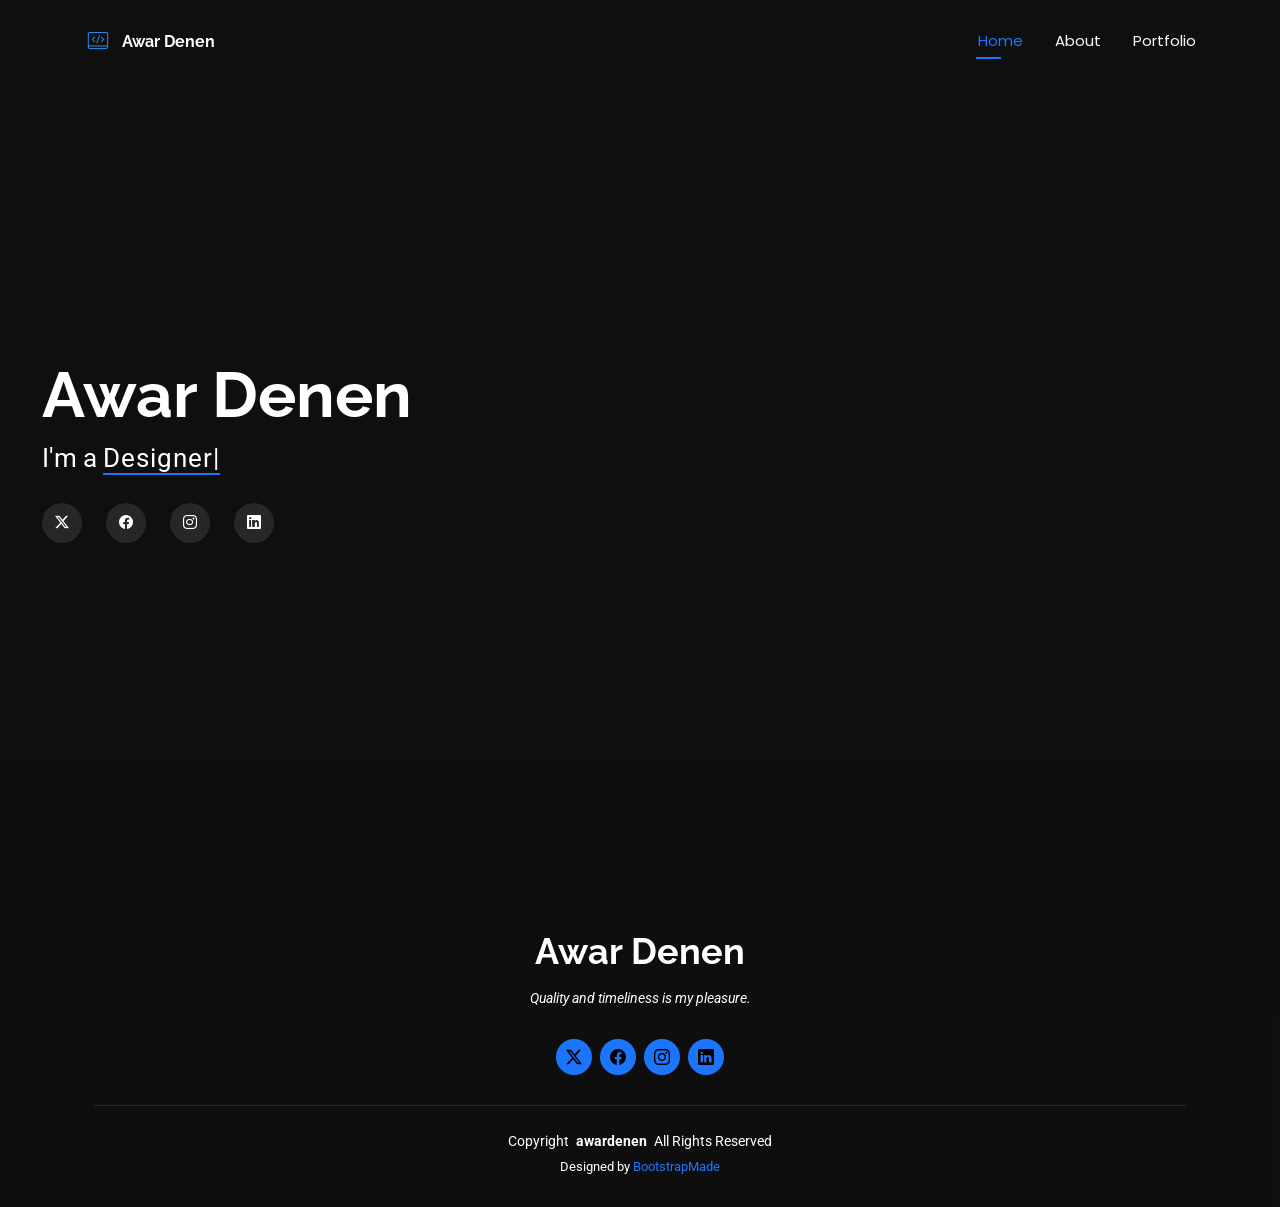
==== index.html @ 61e9f653 "first commit" ====
<!DOCTYPE html>
<html lang="en">

<head>
  <meta charset="utf-8">
  <meta content="width=device-width, initial-scale=1.0" name="viewport">
  <title>Awar Denen Portfolio</title>
  <meta name="description" content="">
  <meta name="keywords" content="">

  <!-- Favicons -->
  <link href="assets/img/favicon.png" rel="icon">
  <link href="assets/img/apple-touch-icon.png" rel="apple-touch-icon">

  <!-- Fonts -->
  <link href="https://fonts.googleapis.com" rel="preconnect">
  <link href="https://fonts.gstatic.com" rel="preconnect" crossorigin>
  <link
    href="https://fonts.googleapis.com/css2?family=Roboto:ital,wght@0,100;0,300;0,400;0,500;0,700;0,900;1,100;1,300;1,400;1,500;1,700;1,900&family=Poppins:ital,wght@0,100;0,200;0,300;0,400;0,500;0,600;0,700;0,800;0,900;1,100;1,200;1,300;1,400;1,500;1,600;1,700;1,800;1,900&family=Raleway:ital,wght@0,100;0,200;0,300;0,400;0,500;0,600;0,700;0,800;0,900;1,100;1,200;1,300;1,400;1,500;1,600;1,700;1,800;1,900&display=swap"
    rel="stylesheet">

  <!-- Vendor CSS Files -->
  <link href="assets/vendor/bootstrap/css/bootstrap.min.css" rel="stylesheet">
  <link href="assets/vendor/bootstrap-icons/bootstrap-icons.css" rel="stylesheet">
  <link href="assets/vendor/aos/aos.css" rel="stylesheet">
  <link href="assets/vendor/swiper/swiper-bundle.min.css" rel="stylesheet">
  <link href="assets/vendor/glightbox/css/glightbox.min.css" rel="stylesheet">

  <!-- Main CSS File -->
  <link href="assets/css/main.css" rel="stylesheet">

  <!-- =======================================================
  * Template Name: Personal
  * Template URL: https://bootstrapmade.com/personal-free-resume-bootstrap-template/
  * Updated: Mar 05 2025 with Bootstrap v5.3.3
  * Author: BootstrapMade.com
  * License: https://bootstrapmade.com/license/
  ======================================================== -->
</head>

<body class="index-page">

  <header id="header" class="header d-flex align-items-center fixed-top">
    <div class="container-fluid container-xl position-relative d-flex align-items-center justify-content-between">

      <a href="index.html" class="logo d-flex align-items-center">
        <!-- Uncomment the line below if you also wish to use an image logo -->
        <img src="assets/img/awardenen-logo.png" alt="logo" />
        <h4 class="sitename">Awar Denen</h4>
      </a>

      <nav id="navmenu" class="navmenu">
        <ul>
          <li><a href="index.html" class="active">Home</a></li>
          <li><a href="about.html">About</a></li>
          <!-- <li><a href="resume.html">Resume</a></li> -->
          <!-- <li><a href="services.html">Services</a></li> -->
          <li><a href="portfolio.html">Portfolio</a></li>
          <!-- <li><a href="contact.html">Contact</a></li> -->
        </ul>
        <i class="mobile-nav-toggle d-xl-none bi bi-list"></i>
      </nav>

    </div>
  </header>

  <main class="main">

    <!-- Hero Section -->
    <section id="hero" class="hero section dark-background">

      <!-- <img src="assets/img/hero-bg.jpg" alt="" data-aos="fade-in"> -->

      <div class="container" data-aos="zoom-out" data-aos-delay="100">
        <h2>Awar Denen</h2>
        <p>I'm a <span class="typed" data-typed-items="Designer, Developer, Freelancer, Tutor"></span><span
            class="typed-cursor typed-cursor--blink"></span></p>
        <div class="social-links">
          <a href="https://x.com/AbrahamAwa96034?t=xG2vSchk16crmJtbcxGGFQ&s=09"><i class="bi bi-twitter-x"></i></a>
          <a href="https://www.facebook.com/share/1EWkdoio83/"><i class="bi bi-facebook"></i></a>
          <a href="https://www.instagram.com/denenawar?igsh=MWVnOGp2bGZwdjRpNQ=="><i class="bi bi-instagram"></i></a>
          <a href="https://www.linkedin.com/in/awar-abraham"><i class="bi bi-linkedin"></i></a>
        </div>
      </div>

      <!-- <iframe width="420" height="315" src="https://www.youtube.com/watch?v=bR0cEOTpYSk">
      </iframe> -->

      <iframe width="500" height="400" class="video" src="https://www.youtube.com/embed/tgbNymZ7vqY">
      </iframe>
    </section><!-- /Hero Section -->

  </main>

  <footer id="footer" class="footer dark-background">
    <div class="container">
      <h3 class="sitename">Awar Denen</h3>
      <p>Quality and timeliness is my pleasure.</p>
      <div class="social-links d-flex justify-content-center">
        <a href="https://x.com/AbrahamAwa96034?t=xG2vSchk16crmJtbcxGGFQ&s=09"><i class="bi bi-twitter-x"></i></a>
        <a href="https://www.facebook.com/share/1EWkdoio83/"><i class="bi bi-facebook"></i></a>
        <a href="https://www.instagram.com/denenawar?igsh=MWVnOGp2bGZwdjRpNQ=="><i class="bi bi-instagram"></i></a>
        <a href="https://www.linkedin.com/in/awar-abraham"><i class="bi bi-linkedin"></i></a>
      </div>
      <div class="container">
        <div class="copyright">
          <span>Copyright</span> <strong class="px-1 sitename">awardenen</strong> <span>All Rights Reserved</span>
        </div>
        <div class="credits">
          <!-- All the links in the footer should remain intact. -->
          <!-- You can delete the links only if you've purchased the pro version. -->
          <!-- Licensing information: https://bootstrapmade.com/license/ -->
          <!-- Purchase the pro version with working PHP/AJAX contact form: [buy-url] -->
          Designed by <a href="https://bootstrapmade.com/">BootstrapMade</a>
        </div>
      </div>
    </div>
  </footer>

  <!-- Scroll Top -->
  <a href="#" id="scroll-top" class="scroll-top d-flex align-items-center justify-content-center"><i
      class="bi bi-arrow-up-short"></i></a>

  <!-- Preloader -->
  <div id="preloader"></div>

  <!-- Vendor JS Files -->
  <script src="assets/vendor/bootstrap/js/bootstrap.bundle.min.js"></script>
  <script src="assets/vendor/php-email-form/validate.js"></script>
  <script src="assets/vendor/aos/aos.js"></script>
  <script src="assets/vendor/typed.js/typed.umd.js"></script>
  <script src="assets/vendor/purecounter/purecounter_vanilla.js"></script>
  <script src="assets/vendor/waypoints/noframework.waypoints.js"></script>
  <script src="assets/vendor/swiper/swiper-bundle.min.js"></script>
  <script src="assets/vendor/glightbox/js/glightbox.min.js"></script>
  <script src="assets/vendor/imagesloaded/imagesloaded.pkgd.min.js"></script>
  <script src="assets/vendor/isotope-layout/isotope.pkgd.min.js"></script>

  <!-- Main JS File -->
  <script src="assets/js/main.js"></script>

</body>

</html>
---- assets/css/main.css ----
/**
* Template Name: Personal
* Template URL: https://bootstrapmade.com/personal-free-resume-bootstrap-template/
* Updated: Mar 05 2025 with Bootstrap v5.3.3
* Author: BootstrapMade.com
* License: https://bootstrapmade.com/license/
*/

/*--------------------------------------------------------------
# Font & Color Variables
# Help: https://bootstrapmade.com/color-system/
--------------------------------------------------------------*/
/* Fonts */
:root {
  --default-font: "Roboto", system-ui, -apple-system, "Segoe UI", Roboto, "Helvetica Neue", Arial, "Noto Sans", "Liberation Sans", sans-serif, "Apple Color Emoji", "Segoe UI Emoji", "Segoe UI Symbol", "Noto Color Emoji";
  --heading-font: "Raleway", sans-serif;
  --nav-font: "Poppins", sans-serif;
}

/* Global Colors - The following color variables are used throughout the website. Updating them here will change the color scheme of the entire website */
:root {
  --background-color: #000000;
  /* Background color for the entire website, including individual sections */
  --default-color: #fafafa;
  /* Default color used for the majority of the text content across the entire website */
  --heading-color: #ffffff;
  /* Color for headings, subheadings and title throughout the website */
  --accent-color: #1c76fd;
  /* #18d26e;*/
  /* Accent color that represents your brand on the website. It's used for buttons, links, and other elements that need to stand out */
  --surface-color: #1a1a1a;
  /* The surface color is used as a background of boxed elements within sections, such as cards, icon boxes, or other elements that require a visual separation from the global background. */
  --contrast-color: #000000;
  /* Contrast color for text, ensuring readability against backgrounds of accent, heading, or default colors. */
}

/* Nav Menu Colors - The following color variables are used specifically for the navigation menu. They are separate from the global colors to allow for more customization options */
:root {
  --nav-color: #fafafa;
  /* The default color of the main navmenu links */
  --nav-hover-color: #1c76fd;
  /* #18d26e;*/
  /* Applied to main navmenu links when they are hovered over or active */
  --nav-mobile-background-color: #1a1a1a;
  /* Used as the background color for mobile navigation menu */
  --nav-dropdown-background-color: #1a1a1a;
  /* Used as the background color for dropdown items that appear when hovering over primary navigation items */
  --nav-dropdown-color: #fafafa;
  /* Used for navigation links of the dropdown items in the navigation menu. */
  --nav-dropdown-hover-color: #1c76fd;
  /* #18d26e;*/
  /* Similar to --nav-hover-color, this color is applied to dropdown navigation links when they are hovered over. */
}

/* Color Presets - These classes override global colors when applied to any section or element, providing reuse of the sam color scheme. */

.light-background {
  --background-color: #1a1a1a;
  --surface-color: #343434;
}

.dark-background {
  --background-color: rgba(15, 15, 15, 0.975);
  --default-color: #ffffff;
  --heading-color: #ffffff;
  --surface-color: #292929f9;
  --contrast-color: #000000;
}

/* Smooth scroll */
:root {
  scroll-behavior: smooth;
}

/*--------------------------------------------------------------
# General Styling & Shared Classes
--------------------------------------------------------------*/
body {
  color: var(--default-color);
  background-color: var(--background-color);
  font-family: var(--default-font);
}

a {
  color: var(--accent-color);
  text-decoration: none;
  transition: 0.3s;
}

a:hover {
  color: color-mix(in srgb, var(--accent-color), transparent 25%);
  text-decoration: none;
}

h1,
h2,
h3,
h4,
h5,
h6 {
  color: var(--heading-color);
  font-family: var(--heading-font);
}

/* PHP Email Form Messages
------------------------------*/
.php-email-form .error-message {
  display: none;
  background: #df1529;
  color: #ffffff;
  text-align: left;
  padding: 15px;
  margin-bottom: 24px;
  font-weight: 600;
}

.php-email-form .sent-message {
  display: none;
  color: #ffffff;
  background: #059652;
  text-align: center;
  padding: 15px;
  margin-bottom: 24px;
  font-weight: 600;
}

.php-email-form .loading {
  display: none;
  background: var(--surface-color);
  text-align: center;
  padding: 15px;
  margin-bottom: 24px;
}

.php-email-form .loading:before {
  content: "";
  display: inline-block;
  border-radius: 50%;
  width: 24px;
  height: 24px;
  margin: 0 10px -6px 0;
  border: 3px solid var(--accent-color);
  border-top-color: var(--surface-color);
  animation: php-email-form-loading 1s linear infinite;
}

@keyframes php-email-form-loading {
  0% {
    transform: rotate(0deg);
  }

  100% {
    transform: rotate(360deg);
  }
}

/*--------------------------------------------------------------
# Global Header
--------------------------------------------------------------*/
.header {
  --background-color: rgba(0, 0, 0, 0);
  color: var(--default-color);
  background-color: var(--background-color);
  padding: 15px 0;
  transition: all 0.5s;
  z-index: 997;
}

.header .logo {
  line-height: 1;
}

.header .logo img {
  max-height: 32px;
  margin-right: 8px;
}

.header .logo h4 {
  font-size: 16px;
  margin: 0;
  font-weight: 700;
  color: var(--heading-color);
}

.scrolled .header {
  box-shadow: 0px 0 18px rgba(0, 0, 0, 0.1);
}

/* Global Header on Scroll
------------------------------*/
.scrolled .header {
  --background-color: rgba(0, 0, 0, 0.8);
}

/*--------------------------------------------------------------
# Navigation Menu
--------------------------------------------------------------*/
/* Desktop Navigation */
@media (min-width: 1200px) {
  .navmenu {
    padding: 0;
  }

  .navmenu ul {
    margin: 0;
    padding: 0;
    display: flex;
    list-style: none;
    align-items: center;
  }

  .navmenu li {
    position: relative;
  }

  .navmenu>ul>li {
    white-space: nowrap;
    padding: 15px 14px;
  }

  .navmenu>ul>li:last-child {
    padding-right: 0;
  }

  .navmenu a,
  .navmenu a:focus {
    color: var(--nav-color);
    font-size: 15px;
    padding: 0 2px;
    font-family: var(--nav-font);
    font-weight: 400;
    display: flex;
    align-items: center;
    justify-content: space-between;
    white-space: nowrap;
    transition: 0.3s;
    position: relative;
  }

  .navmenu a i,
  .navmenu a:focus i {
    font-size: 12px;
    line-height: 0;
    margin-left: 5px;
    transition: 0.3s;
  }

  .navmenu>ul>li>a:before {
    content: "";
    position: absolute;
    height: 2px;
    bottom: -6px;
    left: 0;
    background-color: var(--nav-hover-color);
    visibility: hidden;
    width: 0px;
    transition: all 0.3s ease-in-out 0s;
  }

  .navmenu a:hover:before,
  .navmenu li:hover>a:before,
  .navmenu .active:before {
    visibility: visible;
    width: 25px;
  }

  .navmenu li:hover>a,
  .navmenu .active,
  .navmenu .active:focus {
    color: var(--nav-hover-color);
  }

  .navmenu .dropdown ul {
    margin: 0;
    padding: 10px 0;
    background: var(--nav-dropdown-background-color);
    display: block;
    position: absolute;
    visibility: hidden;
    left: 14px;
    top: 130%;
    opacity: 0;
    transition: 0.3s;
    border-radius: 4px;
    z-index: 99;
    box-shadow: 0px 0px 30px rgba(0, 0, 0, 0.1);
  }

  .navmenu .dropdown ul li {
    min-width: 200px;
  }

  .navmenu .dropdown ul a {
    padding: 10px 20px;
    font-size: 15px;
    text-transform: none;
    color: var(--nav-dropdown-color);
  }

  .navmenu .dropdown ul a i {
    font-size: 12px;
  }

  .navmenu .dropdown ul a:hover,
  .navmenu .dropdown ul .active:hover,
  .navmenu .dropdown ul li:hover>a {
    color: var(--nav-dropdown-hover-color);
  }

  .navmenu .dropdown:hover>ul {
    opacity: 1;
    top: 100%;
    visibility: visible;
  }

  .navmenu .dropdown .dropdown ul {
    top: 0;
    left: -90%;
    visibility: hidden;
  }

  .navmenu .dropdown .dropdown:hover>ul {
    opacity: 1;
    top: 0;
    left: -100%;
    visibility: visible;
  }
}

/* Mobile Navigation */
@media (max-width: 1199px) {
  .mobile-nav-toggle {
    color: var(--nav-color);
    font-size: 28px;
    line-height: 0;
    margin-right: 10px;
    cursor: pointer;
    transition: color 0.3s;
  }

  .navmenu {
    padding: 0;
    z-index: 9997;
  }

  .navmenu ul {
    display: none;
    list-style: none;
    position: absolute;
    inset: 60px 20px 20px 20px;
    padding: 10px 0;
    margin: 0;
    border-radius: 6px;
    background-color: var(--nav-mobile-background-color);
    border: 1px solid color-mix(in srgb, var(--default-color), transparent 90%);
    box-shadow: none;
    overflow-y: auto;
    transition: 0.3s;
    z-index: 9998;
  }

  .navmenu a,
  .navmenu a:focus {
    color: var(--nav-dropdown-color);
    padding: 10px 20px;
    font-family: var(--nav-font);
    font-size: 17px;
    font-weight: 500;
    display: flex;
    align-items: center;
    justify-content: space-between;
    white-space: nowrap;
    transition: 0.3s;
  }

  .navmenu a i,
  .navmenu a:focus i {
    font-size: 12px;
    line-height: 0;
    margin-left: 5px;
    width: 30px;
    height: 30px;
    display: flex;
    align-items: center;
    justify-content: center;
    border-radius: 50%;
    transition: 0.3s;
    background-color: color-mix(in srgb, var(--accent-color), transparent 90%);
  }

  .navmenu a i:hover,
  .navmenu a:focus i:hover {
    background-color: var(--accent-color);
    color: var(--contrast-color);
  }

  .navmenu a:hover,
  .navmenu .active,
  .navmenu .active:focus {
    color: var(--nav-dropdown-hover-color);
  }

  .navmenu .active i,
  .navmenu .active:focus i {
    background-color: var(--accent-color);
    color: var(--contrast-color);
    transform: rotate(180deg);
  }

  .navmenu .dropdown ul {
    position: static;
    display: none;
    z-index: 99;
    padding: 10px 0;
    margin: 10px 20px;
    background-color: var(--nav-dropdown-background-color);
    transition: all 0.5s ease-in-out;
  }

  .navmenu .dropdown ul ul {
    background-color: rgba(33, 37, 41, 0.1);
  }

  .navmenu .dropdown>.dropdown-active {
    display: block;
    background-color: rgba(33, 37, 41, 0.03);
  }

  .mobile-nav-active {
    overflow: hidden;
  }

  .mobile-nav-active .mobile-nav-toggle {
    color: #fff;
    position: absolute;
    font-size: 32px;
    top: 15px;
    right: 15px;
    margin-right: 0;
    z-index: 9999;
  }

  .mobile-nav-active .navmenu {
    position: fixed;
    overflow: hidden;
    inset: 0;
    background: rgba(33, 37, 41, 0.8);
    transition: 0.3s;
  }

  .mobile-nav-active .navmenu>ul {
    display: block;
  }
}

/*--------------------------------------------------------------
# Global Footer
--------------------------------------------------------------*/
.footer {
  color: var(--default-color);
  background-color: var(--background-color);
  font-size: 14px;
  text-align: center;
  padding: 30px 0;
  position: relative;
}

.footer h3 {
  font-size: 36px;
  font-weight: 700;
  position: relative;
  padding: 0;
  margin: 0 0 15px 0;
}

.footer p {
  font-size: 15;
  font-style: italic;
  padding: 0;
  margin: 0 0 30px 0;
}

.footer .social-links {
  margin: 0 0 30px 0;
}

.footer .social-links a {
  font-size: 16px;
  display: flex;
  align-items: center;
  justify-content: center;
  background: var(--accent-color);
  color: var(--contrast-color);
  line-height: 1;
  margin: 0 4px;
  border-radius: 50%;
  text-align: center;
  width: 36px;
  height: 36px;
  transition: 0.3s;
}

.footer .social-links a:hover {
  background: color-mix(in srgb, var(--accent-color), transparent 20%);
  text-decoration: none;
}

.footer .copyright {
  padding-top: 25px;
  border-top: 1px solid color-mix(in srgb, var(--default-color), transparent 90%);
}

.footer .credits {
  font-size: 13px;
  padding-top: 5px;
}

/*--------------------------------------------------------------
# Preloader
--------------------------------------------------------------*/
#preloader {
  position: fixed;
  inset: 0;
  z-index: 999999;
  overflow: hidden;
  background: var(--background-color);
  transition: all 0.6s ease-out;
}

#preloader:before {
  content: "";
  position: fixed;
  top: calc(50% - 30px);
  left: calc(50% - 30px);
  border: 6px solid #ffffff;
  border-color: var(--accent-color) transparent var(--accent-color) transparent;
  border-radius: 50%;
  width: 60px;
  height: 60px;
  animation: animate-preloader 1.5s linear infinite;
}

@keyframes animate-preloader {
  0% {
    transform: rotate(0deg);
  }

  100% {
    transform: rotate(360deg);
  }
}

/*--------------------------------------------------------------
# Scroll Top Button
--------------------------------------------------------------*/
.scroll-top {
  position: fixed;
  visibility: hidden;
  opacity: 0;
  right: 15px;
  bottom: -15px;
  z-index: 99999;
  background-color: var(--accent-color);
  width: 44px;
  height: 44px;
  border-radius: 50px;
  transition: all 0.4s;
}

.scroll-top i {
  font-size: 24px;
  color: var(--contrast-color);
  line-height: 0;
}

.scroll-top:hover {
  background-color: color-mix(in srgb, var(--accent-color), transparent 20%);
  color: var(--contrast-color);
}

.scroll-top.active {
  visibility: visible;
  opacity: 1;
  bottom: 15px;
}

/*--------------------------------------------------------------
# Disable aos animation delay on mobile devices
--------------------------------------------------------------*/
@media screen and (max-width: 768px) {
  [data-aos-delay] {
    transition-delay: 0 !important;
  }
}

/*--------------------------------------------------------------
# Global Page Titles & Breadcrumbs
--------------------------------------------------------------*/
.page-title {
  color: var(--default-color);
  background-color: var(--background-color);
  position: relative;
}

.page-title .heading {
  padding: 160px 0 80px 0;
  border-top: 1px solid color-mix(in srgb, var(--default-color), transparent 90%);
}

.page-title .heading h1 {
  font-size: 38px;
  font-weight: 700;
}

.page-title nav {
  background-color: color-mix(in srgb, var(--default-color), transparent 90%);
  padding: 20px 0;
}

.page-title nav ol {
  display: flex;
  flex-wrap: wrap;
  list-style: none;
  margin: 0;
  font-size: 16px;
  font-weight: 600;
}

.page-title nav ol li+li {
  padding-left: 10px;
}

.page-title nav ol li+li::before {
  content: "/";
  display: inline-block;
  padding-right: 10px;
  color: color-mix(in srgb, var(--default-color), transparent 70%);
}

/*--------------------------------------------------------------
# Global Sections
--------------------------------------------------------------*/
section,
.section {
  color: var(--default-color);
  background-color: var(--background-color);
  padding: 60px 0;
  scroll-margin-top: 100px;
  overflow: clip;
}

@media (max-width: 1199px) {

  section,
  .section {
    scroll-margin-top: 66px;
  }
}

/*--------------------------------------------------------------
# Global Section Titles
--------------------------------------------------------------*/
.section-title {
  padding-bottom: 60px;
  position: relative;
}

.section-title h2 {
  font-size: 14px;
  font-weight: 500;
  padding: 0;
  line-height: 1px;
  margin: 0;
  letter-spacing: 1.5px;
  text-transform: uppercase;
  color: color-mix(in srgb, var(--default-color), transparent 50%);
  position: relative;
}

.section-title h2::after {
  content: "";
  width: 120px;
  height: 1px;
  display: inline-block;
  background: var(--accent-color);
  margin: 4px 10px;
}

.section-title div {
  color: var(--heading-color);
  margin: 0;
  margin: 0;
  font-size: 28px;
  font-weight: 700;
  text-transform: uppercase;
  font-family: var(--heading-font);
}

/*--------------------------------------------------------------
# Hero Section
--------------------------------------------------------------*/
.hero {
  width: 100%;
  min-height: 100vh;
  position: relative;
  padding: 80px 30px;
  display: flex;
  align-items: center;
  justify-content: center;
  flex-wrap: wrap;
  gap: 20px;
}

.hero img {
  position: absolute;
  inset: 0;
  display: block;
  width: 100%;
  height: 100%;
  object-fit: cover;
  z-index: 1;
}

.hero .container {
  flex: 1;
  /* position: relative;
  z-index: 3; */
}

/* .hero .video {
  width: 500;
  height: 400;
} */

.hero h2 {
  margin: 0;
  font-size: 64px;
  font-weight: 700;
}

.hero p {
  margin: 5px 0 0 0;
  font-size: 26px;
}

.hero p span {
  letter-spacing: 1px;
  border-bottom: 2px solid var(--accent-color);
}

.hero .social-links {
  margin-top: 25px;
}

.hero .social-links a {
  background-color: color-mix(in srgb, var(--default-color), transparent 90%);
  color: var(--default-color);
  font-size: 14px;
  width: 40px;
  height: 40px;
  border-radius: 50px;
  display: inline-flex;
  align-items: center;
  justify-content: center;
  margin-right: 20px;
  transition: 0.3s;
}

.hero .social-links a:hover {
  background-color: var(--accent-color);
}

@media (max-width: 768px) {
  .hero h2 {
    font-size: 32px;
  }

  .hero p {
    font-size: 20px;
  }
}

/*--------------------------------------------------------------
# About Section
--------------------------------------------------------------*/
.about .content h2 {
  font-weight: 700;
  font-size: 24px;
}

.about .content ul {
  list-style: none;
  padding: 0;
}

.about .img-fluid {
  width: 250px;
}

.about img.rounded-circle {
  border-radius: 50%;
  aspect-ratio: 1/1;
}

.about .content ul li {
  margin-bottom: 20px;
  display: flex;
  align-items: center;
}

.about .content ul strong {
  margin-right: 10px;
}

.about .content ul i {
  font-size: 16px;
  margin-right: 5px;
  color: var(--accent-color);
  line-height: 0;
}

/*--------------------------------------------------------------
# Stats Section
--------------------------------------------------------------*/
.stats i {
  background-color: var(--surface-color);
  color: var(--accent-color);
  box-shadow: 0px 2px 25px rgba(0, 0, 0, 0.1);
  width: 54px;
  height: 54px;
  font-size: 24px;
  border-radius: 50px;
  border: 2px solid var(--background-color);
  display: inline-flex;
  align-items: center;
  justify-content: center;
  position: relative;
  z-index: 1;
}

.stats .stats-item {
  background-color: var(--surface-color);
  margin-top: -27px;
  padding: 30px 30px 25px 30px;
  width: 100%;
  position: relative;
  text-align: center;
  box-shadow: 0px 2px 35px rgba(0, 0, 0, 0.1);
  border-radius: 4px;
  z-index: 0;
}

.stats .stats-item span {
  font-size: 36px;
  display: block;
  font-weight: 700;
  color: color-mix(in srgb, var(--default-color), transparent 20%);
}

.stats .stats-item p {
  padding: 0;
  margin: 0;
  font-family: var(--heading-font);
  font-size: 16px;
}

/*--------------------------------------------------------------
# Skills Section
--------------------------------------------------------------*/
.skills .progress {
  height: 60px;
  display: block;
  background: none;
  border-radius: 0;
}

.skills .progress .skill {
  color: var(--heading-color);
  padding: 0;
  margin: 0 0 6px 0;
  text-transform: uppercase;
  display: block;
  font-weight: 600;
  font-family: var(--heading-font);
}

.skills .progress .skill .val {
  float: right;
  font-style: normal;
}

.skills .progress-bar-wrap {
  background: color-mix(in srgb, var(--default-color), transparent 90%);
  height: 10px;
}

.skills .progress-bar {
  width: 1px;
  height: 10px;
  transition: 0.9s;
  background-color: var(--accent-color);
}

/*--------------------------------------------------------------
# Interests Section
--------------------------------------------------------------*/
.interests .features-item {
  background-color: var(--surface-color);
  display: flex;
  align-items: center;
  padding: 20px;
  transition: 0.3s;
  border: 1px solid color-mix(in srgb, var(--default-color), transparent 90%);
  position: relative;
}

.interests .features-item i {
  font-size: 32px;
  padding-right: 10px;
  line-height: 0;
}

.interests .features-item h3 {
  font-weight: 700;
  margin: 0;
  padding: 0;
  line-height: 1;
  font-size: 16px;
}

.interests .features-item h3 a {
  color: var(--heading-color);
  transition: 0.3s;
}

.interests .features-item:hover {
  border-color: var(--accent-color);
}

.interests .features-item:hover h3 a {
  color: var(--accent-color);
}

/*--------------------------------------------------------------
# Testimonials Section
--------------------------------------------------------------*/
.testimonials .testimonials-carousel,
.testimonials .testimonials-slider {
  overflow: hidden;
}

.testimonials .testimonial-item {
  box-sizing: content-box;
  min-height: 320px;
}

.testimonials .testimonial-item .testimonial-img {
  width: 90px;
  border-radius: 50%;
  margin: -40px 0 0 40px;
  position: relative;
  z-index: 2;
  border: 6px solid var(--background-color);
}

.testimonials .testimonial-item h3 {
  font-size: 18px;
  font-weight: bold;
  margin: 10px 0 5px 45px;
}

.testimonials .testimonial-item h4 {
  font-size: 14px;
  color: color-mix(in srgb, var(--default-color), transparent 20%);
  margin: 0 0 0 45px;
}

.testimonials .testimonial-item .quote-icon-left,
.testimonials .testimonial-item .quote-icon-right {
  color: color-mix(in srgb, var(--accent-color), transparent 50%);
  font-size: 26px;
  line-height: 0;
}

.testimonials .testimonial-item .quote-icon-left {
  display: inline-block;
  left: -5px;
  position: relative;
}

.testimonials .testimonial-item .quote-icon-right {
  display: inline-block;
  right: -5px;
  position: relative;
  top: 10px;
  transform: scale(-1, -1);
}

.testimonials .testimonial-item p {
  font-style: italic;
  margin: 0 15px 0 15px;
  padding: 20px 20px 60px 20px;
  background: var(--surface-color);
  border-radius: 6px;
  position: relative;
  z-index: 1;
}

.testimonials .swiper-wrapper {
  height: auto;
}

.testimonials .swiper-pagination {
  margin-top: 20px;
  position: relative;
}

.testimonials .swiper-pagination .swiper-pagination-bullet {
  width: 12px;
  height: 12px;
  background-color: var(--background-color);
  opacity: 1;
  border: 1px solid var(--accent-color);
}

.testimonials .swiper-pagination .swiper-pagination-bullet-active {
  background-color: var(--accent-color);
}

/*--------------------------------------------------------------
# Resume Section
--------------------------------------------------------------*/
.resume .resume-title {
  color: var(--heading-color);
  font-size: 26px;
  font-weight: 700;
  margin-top: 20px;
  margin-bottom: 20px;
}

.resume .resume-item {
  padding: 0 0 20px 20px;
  margin-top: -2px;
  border-left: 2px solid var(--accent-color);
  position: relative;
}

.resume .resume-item h4 {
  line-height: 18px;
  font-size: 18px;
  font-weight: 600;
  text-transform: uppercase;
  color: color-mix(in srgb, var(--default-color), transparent 20%);
  margin-bottom: 10px;
}

.resume .resume-item h5 {
  font-size: 16px;
  padding: 5px 15px;
  display: inline-block;
  font-weight: 600;
  margin-bottom: 10px;
}

.resume .resume-item ul {
  padding-left: 20px;
}

.resume .resume-item ul li {
  padding-bottom: 10px;
}

.resume .resume-item:last-child {
  padding-bottom: 0;
}

.resume .resume-item::before {
  content: "";
  position: absolute;
  width: 16px;
  height: 16px;
  border-radius: 50px;
  left: -9px;
  top: 0;
  background: var(--background-color);
  border: 2px solid var(--accent-color);
}

/*--------------------------------------------------------------
# Services Section
--------------------------------------------------------------*/
.services .service-item {
  background-color: var(--surface-color);
  text-align: center;
  padding: 80px 20px;
  transition: all ease-in-out 0.3s;
  height: 100%;
}

.services .service-item .icon {
  margin: 0 auto;
  width: 64px;
  height: 64px;
  background: var(--accent-color);
  border-radius: 4px;
  display: flex;
  align-items: center;
  justify-content: center;
  margin-bottom: 20px;
  transition: 0.3s;
  transform-style: preserve-3d;
}

.services .service-item .icon i {
  color: var(--contrast-color);
  font-size: 28px;
  transition: ease-in-out 0.3s;
}

.services .service-item .icon::before {
  position: absolute;
  content: "";
  left: -8px;
  top: -8px;
  height: 100%;
  width: 100%;
  background: color-mix(in srgb, var(--accent-color), transparent 80%);
  border-radius: 5px;
  transition: all 0.3s ease-out 0s;
  transform: translateZ(-1px);
}

.services .service-item h3 {
  font-weight: 700;
  margin: 10px 0 15px 0;
  font-size: 22px;
}

.services .service-item p {
  line-height: 24px;
  font-size: 14px;
  margin-bottom: 0;
}

.services .service-item:hover {
  background: var(--accent-color);
  border-color: var(--accent-color);
}

.services .service-item:hover .icon {
  background: var(--surface-color);
}

.services .service-item:hover .icon i {
  color: var(--accent-color);
}

.services .service-item:hover .icon::before {
  background: color-mix(in srgb, var(--background-color), transparent 70%);
}

.services .service-item:hover h3,
.services .service-item:hover p {
  color: var(--contrast-color);
}

/*--------------------------------------------------------------
# Service Details Section
--------------------------------------------------------------*/
.service-details .services-list {
  background-color: var(--surface-color);
  padding: 10px 30px;
  border: 1px solid color-mix(in srgb, var(--default-color), transparent 90%);
  margin-bottom: 20px;
}

.service-details .services-list a {
  display: block;
  line-height: 1;
  padding: 8px 0 8px 15px;
  border-left: 3px solid color-mix(in srgb, var(--default-color), transparent 70%);
  margin: 20px 0;
  color: color-mix(in srgb, var(--default-color), transparent 20%);
  transition: 0.3s;
}

.service-details .services-list a.active {
  color: var(--heading-color);
  font-weight: 700;
  border-color: var(--accent-color);
}

.service-details .services-list a:hover {
  border-color: var(--accent-color);
}

.service-details .services-img {
  margin-bottom: 20px;
}

.service-details h3 {
  font-size: 26px;
  font-weight: 700;
}

.service-details h4 {
  font-size: 20px;
  font-weight: 700;
}

.service-details p {
  font-size: 15px;
}

.service-details ul {
  list-style: none;
  padding: 0;
  font-size: 15px;
}

.service-details ul li {
  padding: 5px 0;
  display: flex;
  align-items: center;
}

.service-details ul i {
  font-size: 20px;
  margin-right: 8px;
  color: var(--accent-color);
}

/*--------------------------------------------------------------
# Portfolio Section
--------------------------------------------------------------*/
.portfolio .portfolio-filters {
  padding: 0;
  margin: 0 auto 20px auto;
  list-style: none;
  text-align: center;
}

.portfolio .portfolio-filters li {
  cursor: pointer;
  display: inline-block;
  padding: 0;
  font-size: 18px;
  font-weight: 500;
  margin: 0 10px;
  line-height: 1;
  margin-bottom: 5px;
  transition: all 0.3s ease-in-out;
}

.portfolio .portfolio-filters li:hover,
.portfolio .portfolio-filters li.filter-active {
  color: var(--accent-color);
}

.portfolio .portfolio-filters li:first-child {
  margin-left: 0;
}

.portfolio .portfolio-filters li:last-child {
  margin-right: 0;
}

@media (max-width: 575px) {
  .portfolio .portfolio-filters li {
    font-size: 14px;
    margin: 0 5px;
  }
}

.portfolio .portfolio-content {
  position: relative;
  overflow: hidden;
}

.portfolio .portfolio-content img {
  transition: 0.3s;
}

.portfolio .portfolio-content .portfolio-info {
  opacity: 0;
  position: absolute;
  inset: 0;
  z-index: 3;
  transition: all ease-in-out 0.3s;
  background: rgba(0, 0, 0, 0.6);
  padding: 15px;
}

.portfolio .portfolio-content .portfolio-info h4 {
  font-size: 14px;
  padding: 5px 10px;
  font-weight: 400;
  color: #ffffff;
  display: inline-block;
  background-color: var(--accent-color);
}

.portfolio .portfolio-content .portfolio-info p {
  position: absolute;
  bottom: 10px;
  text-align: center;
  display: inline-block;
  left: 0;
  right: 0;
  font-size: 16px;
  font-weight: 600;
  color: rgba(255, 255, 255, 0.8);
}

.portfolio .portfolio-content .portfolio-info .preview-link,
.portfolio .portfolio-content .portfolio-info .details-link {
  position: absolute;
  left: calc(50% - 40px);
  font-size: 26px;
  top: calc(50% - 14px);
  color: #fff;
  transition: 0.3s;
  line-height: 1.2;
}

.portfolio .portfolio-content .portfolio-info .preview-link:hover,
.portfolio .portfolio-content .portfolio-info .details-link:hover {
  color: var(--accent-color);
}

.portfolio .portfolio-content .portfolio-info .details-link {
  left: 50%;
  font-size: 34px;
  line-height: 0;
}

.portfolio .portfolio-content:hover .portfolio-info {
  opacity: 1;
}

.portfolio .portfolio-content:hover img {
  transform: scale(1.1);
}

/*--------------------------------------------------------------
# Portfolio Details Section
--------------------------------------------------------------*/
.portfolio-details .portfolio-details-slider img {
  width: 100%;
}

.portfolio-details .portfolio-details-slider .swiper-pagination {
  margin-top: 20px;
  position: relative;
}

.portfolio-details .portfolio-details-slider .swiper-pagination .swiper-pagination-bullet {
  width: 12px;
  height: 12px;
  background-color: color-mix(in srgb, var(--default-color), transparent 85%);
  opacity: 1;
}

.portfolio-details .portfolio-details-slider .swiper-pagination .swiper-pagination-bullet-active {
  background-color: var(--accent-color);
}

.portfolio-details .portfolio-info {
  background-color: var(--surface-color);
  padding: 30px;
  box-shadow: 0px 0 30px rgba(0, 0, 0, 0.1);
}

.portfolio-details .portfolio-info h3 {
  font-size: 22px;
  font-weight: 700;
  margin-bottom: 20px;
  padding-bottom: 20px;
  border-bottom: 1px solid color-mix(in srgb, var(--default-color), transparent 85%);
}

.portfolio-details .portfolio-info ul {
  list-style: none;
  padding: 0;
  font-size: 15px;
}

.portfolio-details .portfolio-info ul li+li {
  margin-top: 10px;
}

.portfolio-details .portfolio-description {
  padding-top: 30px;
}

.portfolio-details .portfolio-description h2 {
  font-size: 26px;
  font-weight: 700;
  margin-bottom: 20px;
}

.portfolio-details .portfolio-description p {
  padding: 0;
  color: color-mix(in srgb, var(--default-color), transparent 30%);
}

/*--------------------------------------------------------------
# Starter Section Section
--------------------------------------------------------------*/
.starter-section {
  /* Add your styles here */
}

/*--------------------------------------------------------------
# Contact Section
--------------------------------------------------------------*/
.contact .info-item {
  box-shadow: 0px 0px 20px rgba(0, 0, 0, 0.1);
  padding: 20px 30px;
}

.contact .info-item .icon {
  color: var(--contrast-color);
  background-color: var(--accent-color);
  width: 56px;
  height: 56px;
  font-size: 24px;
  display: flex;
  justify-content: center;
  align-items: center;
  transition: all 0.3s ease-in-out;
  border-radius: 50%;
  margin-right: 15px;
}

.contact .info-item h3 {
  font-size: 18px;
  font-weight: 700;
  margin: 0 0 2px 0;
}

.contact .info-item p {
  padding: 0;
  margin-bottom: 0;
  font-size: 14px;
}

.contact .info-item .social-links a {
  font-size: 24px;
  display: inline-block;
  line-height: 1;
  margin: 4px 6px 0 0;
  transition: 0.3s;
  color: color-mix(in srgb, var(--default-color), transparent 50%);
}

.contact .info-item .social-links a:hover {
  color: var(--accent-color);
}

.contact .php-email-form {
  box-shadow: 0px 0px 20px rgba(0, 0, 0, 0.1);
  padding: 30px;
  margin-top: 30px;
}

@media (max-width: 575px) {
  .contact .php-email-form {
    padding: 20px;
  }
}

.contact .php-email-form input[type=text],
.contact .php-email-form input[type=email],
.contact .php-email-form textarea {
  color: var(--default-color);
  background-color: color-mix(in srgb, var(--background-color), transparent 50%);
  border-color: color-mix(in srgb, var(--default-color), transparent 80%);
  font-size: 14px;
  padding: 10px 15px;
  box-shadow: none;
  border-radius: 0;
}

.contact .php-email-form input[type=text]:focus,
.contact .php-email-form input[type=email]:focus,
.contact .php-email-form textarea:focus {
  border-color: var(--accent-color);
}

.contact .php-email-form input[type=text]::placeholder,
.contact .php-email-form input[type=email]::placeholder,
.contact .php-email-form textarea::placeholder {
  color: color-mix(in srgb, var(--default-color), transparent 70%);
}

.contact .php-email-form button[type=submit] {
  color: var(--contrast-color);
  background: var(--accent-color);
  border: 0;
  padding: 10px 30px;
  transition: 0.4s;
  border-radius: 50px;
}

.contact .php-email-form button[type=submit]:hover {
  background: color-mix(in srgb, var(--accent-color), transparent 20%);
}
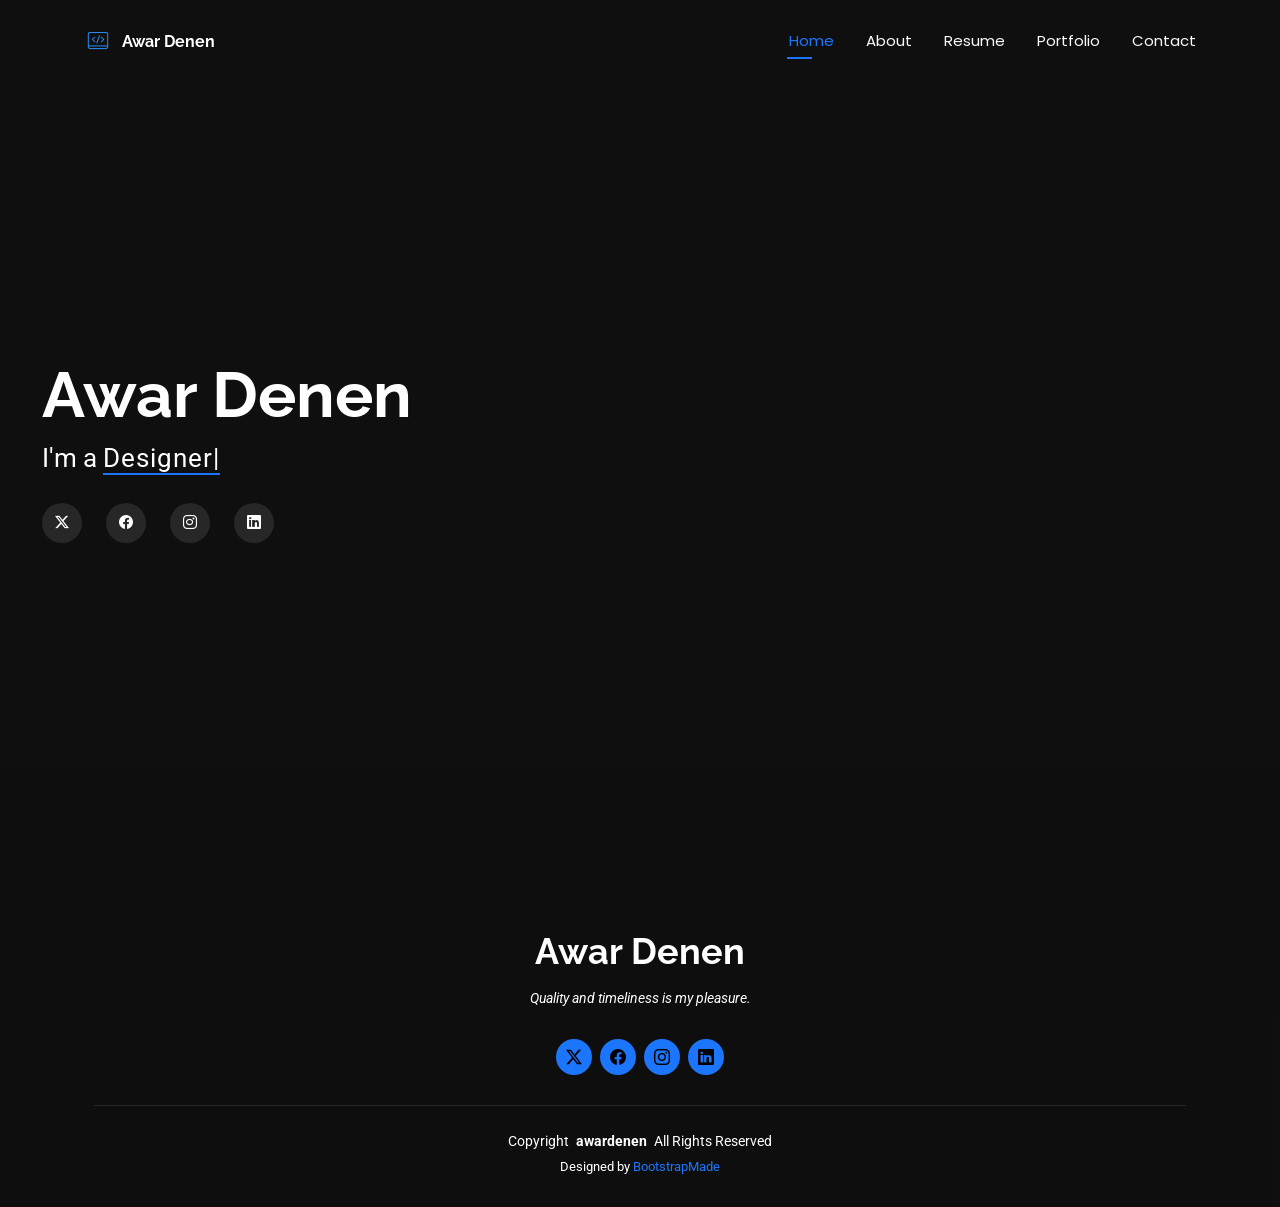
==== commit 12145b74: "Updated" ====
--- a/index.html
+++ b/index.html
@@ -53,10 +53,10 @@
         <ul>
           <li><a href="index.html" class="active">Home</a></li>
           <li><a href="about.html">About</a></li>
-          <!-- <li><a href="resume.html">Resume</a></li> -->
+          <li><a href="resume.html">Resume</a></li>
           <!-- <li><a href="services.html">Services</a></li> -->
           <li><a href="portfolio.html">Portfolio</a></li>
-          <!-- <li><a href="contact.html">Contact</a></li> -->
+          <li><a href="contact.html">Contact</a></li>
         </ul>
         <i class="mobile-nav-toggle d-xl-none bi bi-list"></i>
       </nav>
@@ -86,7 +86,7 @@
       <!-- <iframe width="420" height="315" src="https://www.youtube.com/watch?v=bR0cEOTpYSk">
       </iframe> -->
 
-      <iframe width="500" height="400" class="video" src="https://www.youtube.com/embed/tgbNymZ7vqY">
+      <iframe width="500" height="400" class="video" src="https://www.youtube.com/watch?v=G868rys47bo">
       </iframe>
     </section><!-- /Hero Section -->
 
